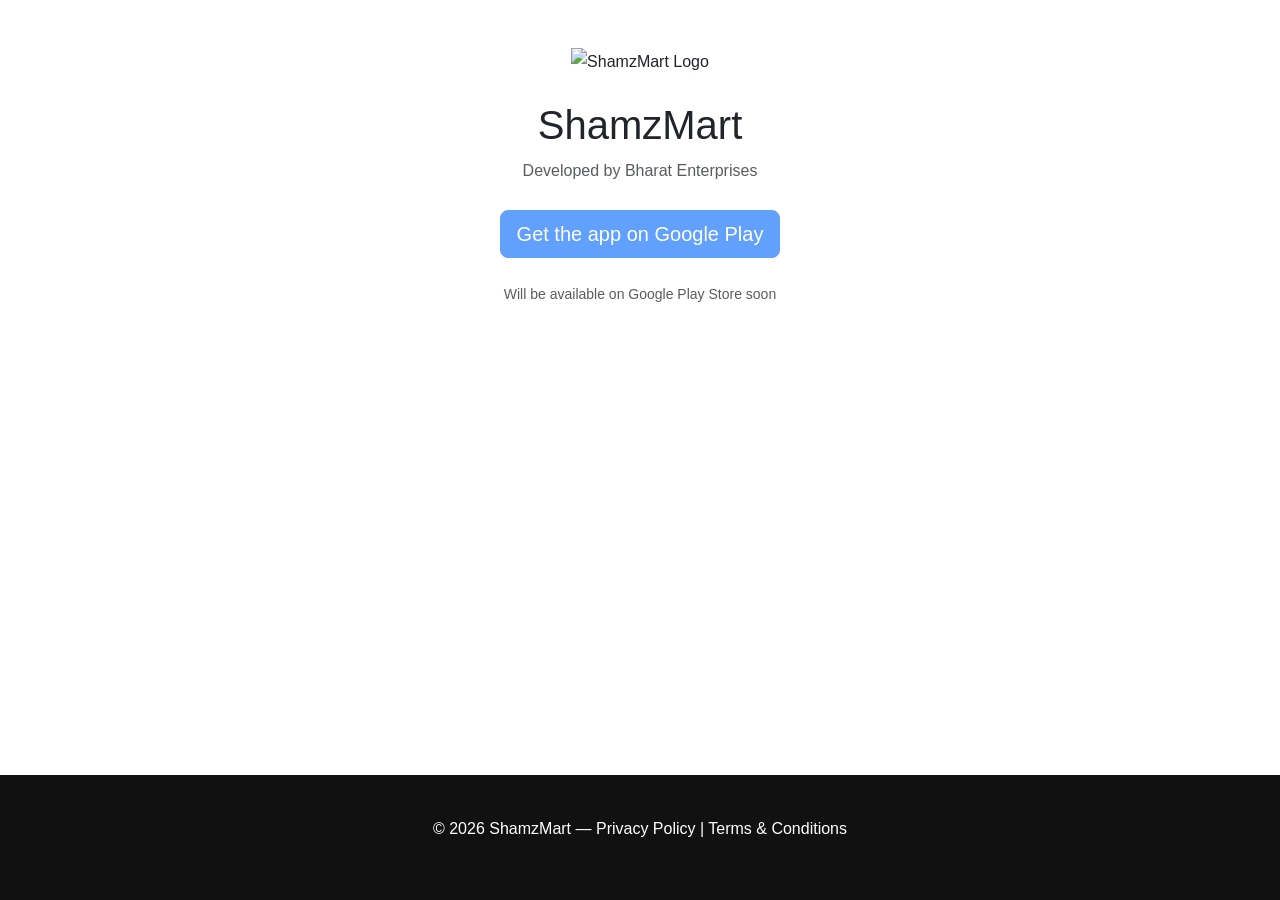
==== index.html @ 0a602063 "added index page" ====
<!DOCTYPE html>
<html lang="en">
<head>
  <meta charset="utf-8">
  <meta name="viewport" content="width=device-width, initial-scale=1">
  <title>ShamzMart — Home</title>
  <link href="https://cdn.jsdelivr.net/npm/bootstrap@5.3.0/dist/css/bootstrap.min.css" rel="stylesheet">
  <link rel="stylesheet" href="styles.css">
  <link rel="icon" href="assets/favicon.ico">
</head>
<body class="d-flex flex-column min-vh-100">
  <main class="container text-center my-5">
    <img src="https://res.cloudinary.com/dym8qvhrk/image/upload/logo-1_gxhx1r.png" alt="ShamzMart Logo" class="img-fluid" style="max-height:120px;"/>
    <h1 class="mt-4">ShamzMart</h1>
    <p class="text-muted">Developed by Bharat Enterprises</p>

    <div class="mt-4">
      <a href="#" target="_blank" rel="noopener" class="btn btn-primary btn-lg disabled">Get the app on Google Play</a>
    </div>

    <p class="small text-muted mt-4">Will be available on Google Play Store soon</p>
  </main>

  <footer class="footer mt-auto">
    <div class="container text-center">
      <p>&copy; 2026 ShamzMart — <a href="/privacy-policy">Privacy Policy</a> | <a href="/terms-and-conditions">Terms & Conditions</a></p>
    </div>
  </footer>

  <script src="https://cdn.jsdelivr.net/npm/bootstrap@5.3.0/dist/js/bootstrap.bundle.min.js"></script>
</body>
</html>
---- styles.css ----
body {
    font-family: Inter, sans-serif;
    line-height: 1.8;
    background-color: #ffffff;
    color: #212529;
}

.navbar {
    background: #ffffff;
    border-bottom: 1px solid #e9ecef;
    padding: 15px 0;
}

.navbar-brand {
    font-weight: 700;
    font-size: 1.2rem;
    color: #111 !important;
}

.nav-link {
    color: #555 !important;
    margin-left: 10px;
    transition: 0.2s ease;
}

.nav-link:hover,
.nav-link.active {
    color: #000 !important;
}

.hero {
    background: #f8f9fa;
    padding: 80px 0;
    text-align: center;
}

.hero h1 {
    font-size: 2.7rem;
    font-weight: 700;
    margin-bottom: 10px;
}

.hero p {
    color: #6c757d;
    margin: 0;
}

main.container {
    max-width: 900px;
}

.section {
    margin-bottom: 3rem;
}

.section h2 {
    font-size: 1.5rem;
    font-weight: 700;
    margin-bottom: 15px;
}

.section p,
.section li {
    color: #495057;
}

.section ul {
    padding-left: 20px;
}

.footer {
    background: #111;
    color: #ffffff;
    text-align: center;
    padding: 40px 0;
    margin-top: 50px;
}

.footer a {
    color: #ffffff;
    text-decoration: none;
}

.footer a:hover {
    text-decoration: underline;
}

@media (max-width: 768px) {

    .hero {
        padding: 2rem 20px;
    }

    .hero h1 {
        font-size: 2rem;
    }

    .navbar-nav {
        margin-top: 15px;
    }

    .nav-link {
        margin-left: 0;
        margin-bottom: 10px;
    }

    .navbar .container{
        flex-direction: column;
        align-items: center;
        justify-content: center;
    }

    .navbar-nav{
        flex-direction: row;
        align-items: center;
        margin-left: 0 !important;
        gap: 2rem;

    }
}
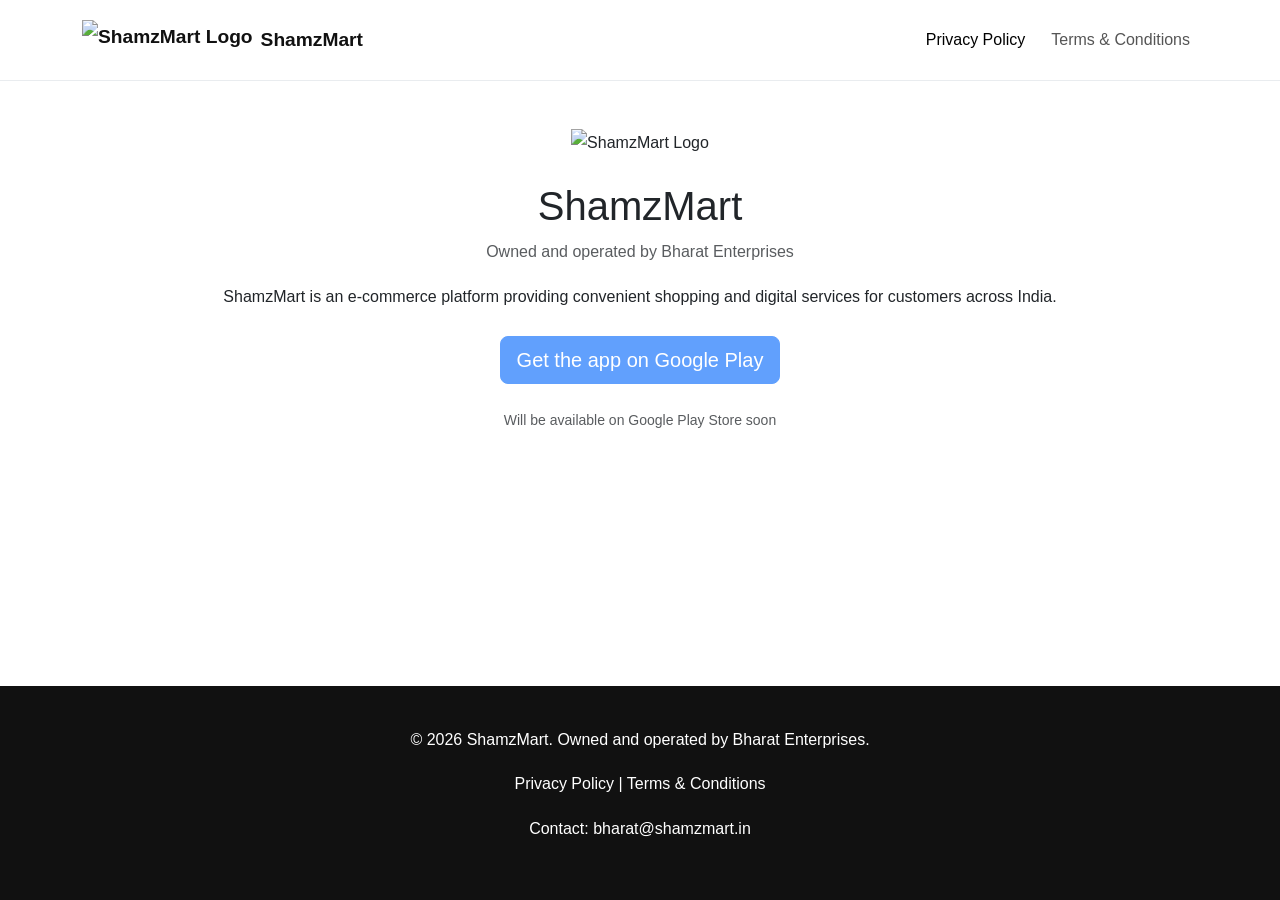
==== commit 7042c312: "added index page" ====
--- a/index.html
+++ b/index.html
@@ -1,32 +1,89 @@
-<!DOCTYPE html>
+<!doctype html>
 <html lang="en">
-<head>
-  <meta charset="utf-8">
-  <meta name="viewport" content="width=device-width, initial-scale=1">
-  <title>ShamzMart — Home</title>
-  <link href="https://cdn.jsdelivr.net/npm/bootstrap@5.3.0/dist/css/bootstrap.min.css" rel="stylesheet">
-  <link rel="stylesheet" href="styles.css">
-  <link rel="icon" href="assets/favicon.ico">
-</head>
-<body class="d-flex flex-column min-vh-100">
-  <main class="container text-center my-5">
-    <img src="https://res.cloudinary.com/dym8qvhrk/image/upload/logo-1_gxhx1r.png" alt="ShamzMart Logo" class="img-fluid" style="max-height:120px;"/>
-    <h1 class="mt-4">ShamzMart</h1>
-    <p class="text-muted">Developed by Bharat Enterprises</p>
+  <head>
+    <meta charset="utf-8" />
+    <meta name="viewport" content="width=device-width, initial-scale=1" />
+    <title>ShamzMart — Home</title>
+    <link
+      href="https://cdn.jsdelivr.net/npm/bootstrap@5.3.0/dist/css/bootstrap.min.css"
+      rel="stylesheet"
+    />
+    <link rel="stylesheet" href="styles.css" />
+    <link rel="icon" href="assets/favicon.ico" />
+  </head>
+  <body class="d-flex flex-column min-vh-100">
+     <!-- Navbar -->
+  <nav class="navbar navbar-expand-lg">
+    <div class="container">
 
-    <div class="mt-4">
-      <a href="#" target="_blank" rel="noopener" class="btn btn-primary btn-lg disabled">Get the app on Google Play</a>
+      <a class="navbar-brand d-flex align-items-center" href="/">
+        <img
+          src="https://res.cloudinary.com/dym8qvhrk/image/upload/logo-1_gxhx1r.png"
+          alt="ShamzMart Logo"
+          height="40"
+          class="me-2"
+        />
+        ShamzMart
+      </a>
+
+      <div class="navbar-nav ms-auto">
+        <a class="nav-link active" href="privacy-policy.html">
+          Privacy Policy
+        </a>
+
+        <a class="nav-link" href="terms-and-conditions.html">
+          Terms & Conditions
+        </a>
+      </div>
+
     </div>
+  </nav>
+    <main class="container text-center my-5">
+      <img
+        src="https://res.cloudinary.com/dym8qvhrk/image/upload/logo-1_gxhx1r.png"
+        alt="ShamzMart Logo"
+        class="img-fluid"
+        style="max-height:120px;"
+      />
 
-    <p class="small text-muted mt-4">Will be available on Google Play Store soon</p>
-  </main>
+      <h1 class="mt-4">ShamzMart</h1>
+      <p class="text-muted">Owned and operated by Bharat Enterprises</p>
 
-  <footer class="footer mt-auto">
-    <div class="container text-center">
-      <p>&copy; 2026 ShamzMart — <a href="/privacy-policy">Privacy Policy</a> | <a href="/terms-and-conditions">Terms & Conditions</a></p>
-    </div>
-  </footer>
+      <p class="mt-3">
+        ShamzMart is an e-commerce platform providing convenient shopping and
+        digital services for customers across India.
+      </p>
 
-  <script src="https://cdn.jsdelivr.net/npm/bootstrap@5.3.0/dist/js/bootstrap.bundle.min.js"></script>
-</body>
-</html>+      <div class="mt-4">
+        <a
+          href="#"
+          target="_blank"
+          rel="noopener"
+          class="btn btn-primary btn-lg disabled"
+          >Get the app on Google Play</a
+        >
+      </div>
+
+      <p class="small text-muted mt-4">
+        Will be available on Google Play Store soon
+      </p>
+    </main>
+
+    <footer class="footer mt-auto">
+      <div class="container text-center">
+        <p>© 2026 ShamzMart. Owned and operated by Bharat Enterprises.</p>
+
+        <p>
+          <a href="/privacy-policy">Privacy Policy</a> |
+          <a href="/terms-and-conditions">Terms & Conditions</a>
+        </p>
+
+        <p>
+          Contact: <a href="mailto:bharat@shamzmart.in">bharat@shamzmart.in</a>
+        </p>
+      </div>
+    </footer>
+
+    <script src="https://cdn.jsdelivr.net/npm/bootstrap@5.3.0/dist/js/bootstrap.bundle.min.js"></script>
+  </body>
+</html>
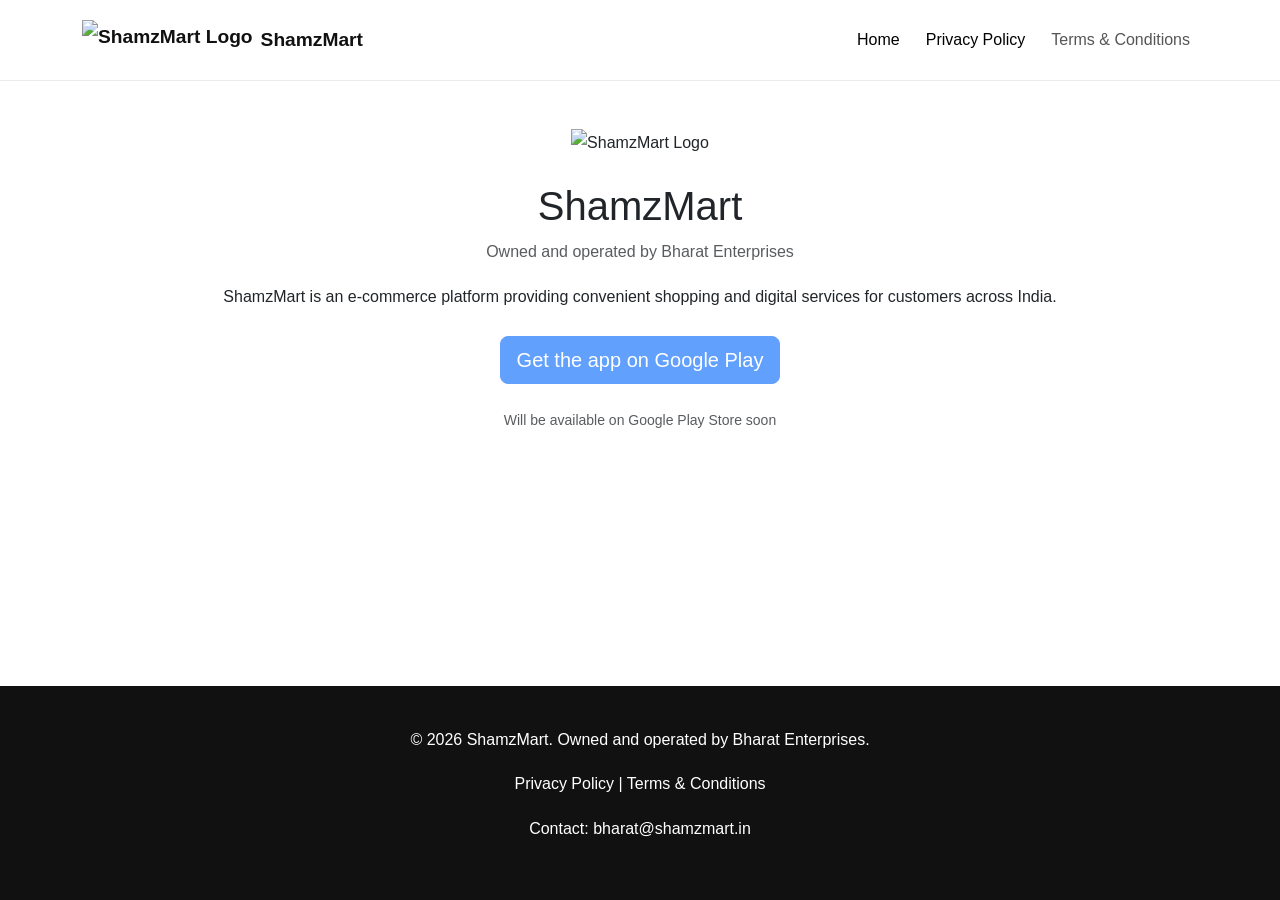
==== commit 0bcc4116: "added index page" ====
--- a/index.html
+++ b/index.html
@@ -27,6 +27,9 @@
       </a>
 
       <div class="navbar-nav ms-auto">
+        <a class="nav-link active" href="index.html">
+          Home
+        </a>
         <a class="nav-link active" href="privacy-policy.html">
           Privacy Policy
         </a>
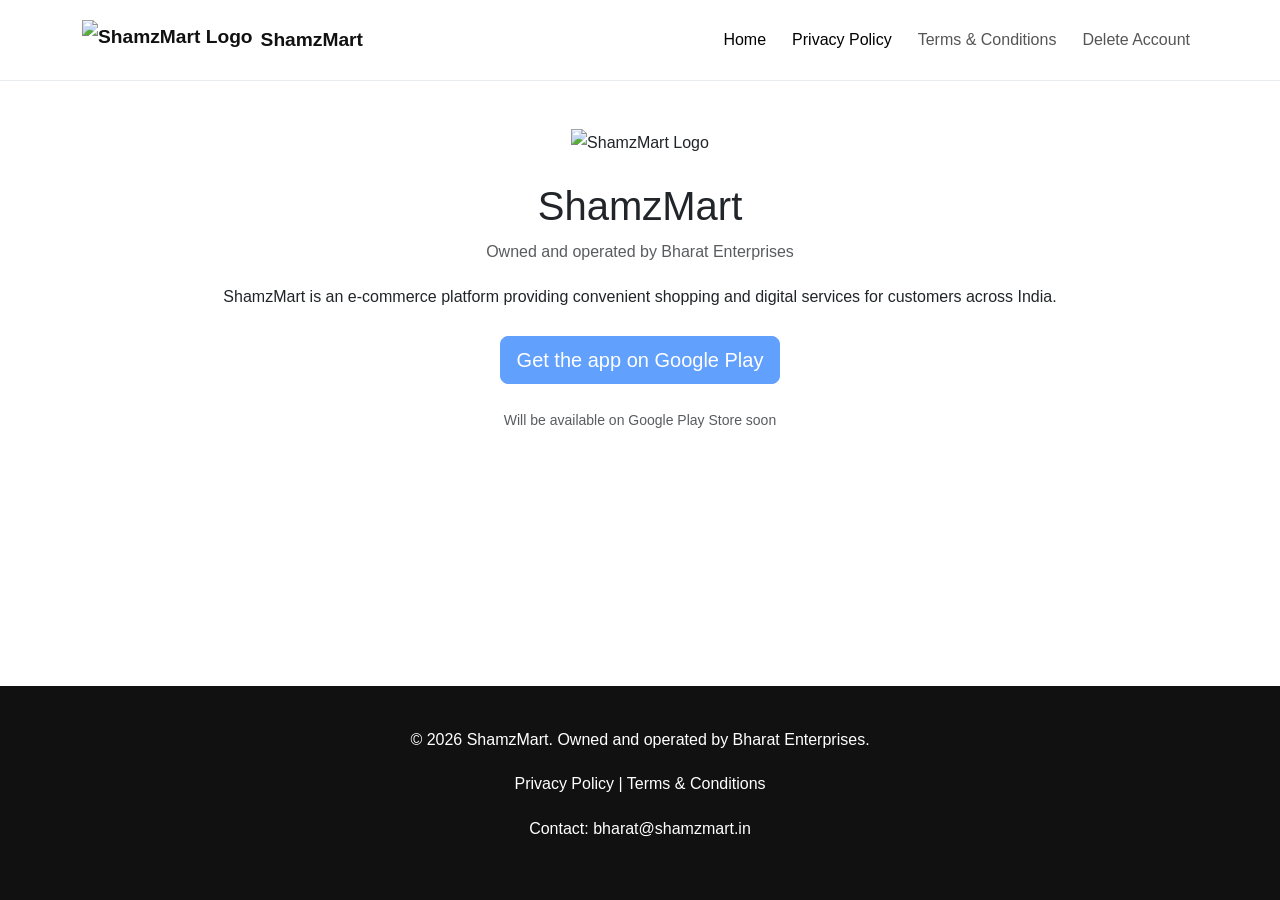
==== commit 3064614e: "added account deleting instruction page" ====
--- a/index.html
+++ b/index.html
@@ -36,6 +36,10 @@
 
         <a class="nav-link" href="terms-and-conditions.html">
           Terms & Conditions
+        </a>
+
+        <a class="nav-link" href="delete-account.html">
+          Delete Account
         </a>
       </div>
 
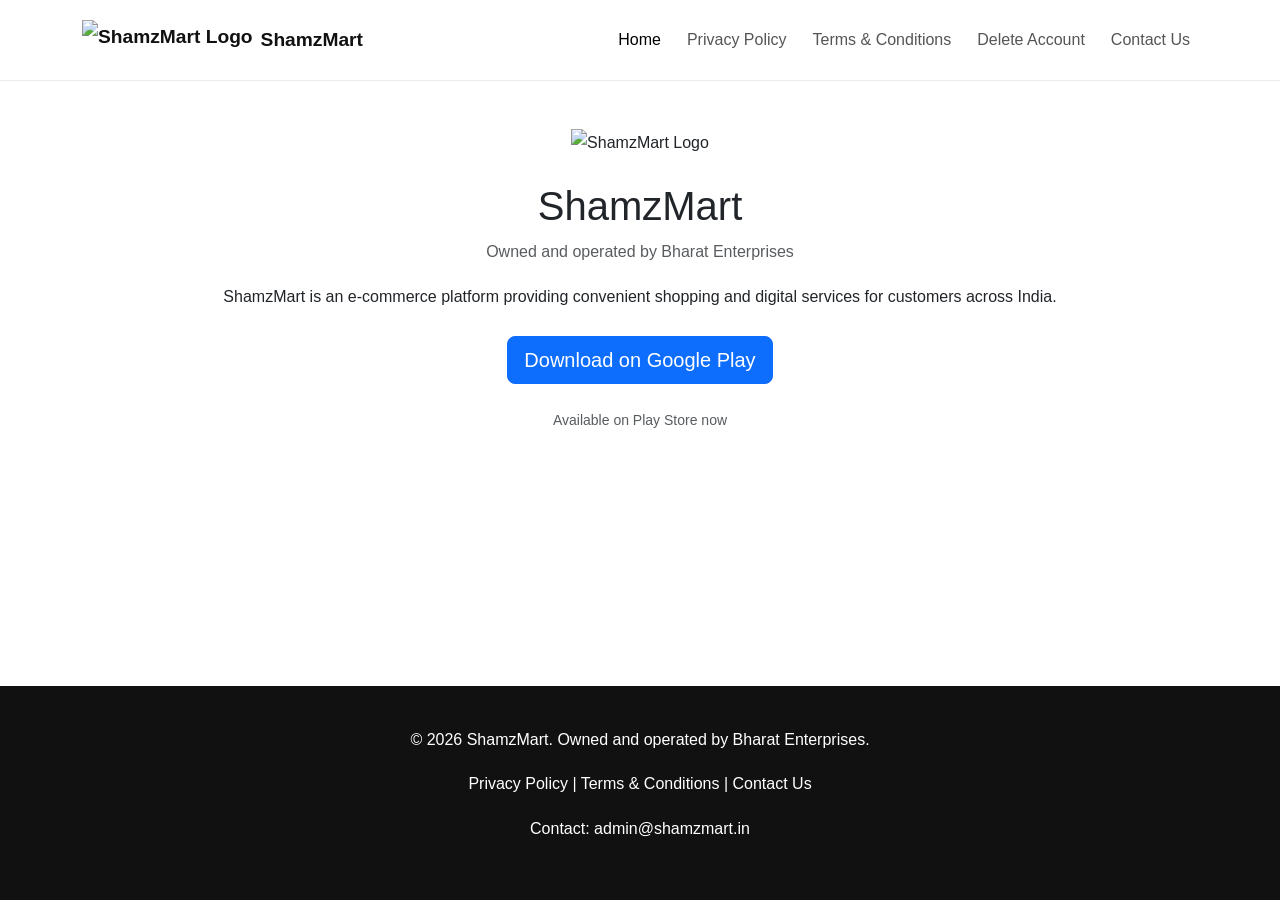
==== commit 5f6ceee8: "added contact us page" ====
--- a/index.html
+++ b/index.html
@@ -30,16 +30,17 @@
         <a class="nav-link active" href="index.html">
           Home
         </a>
-        <a class="nav-link active" href="privacy-policy.html">
+        <a class="nav-link" href="privacy-policy.html">
           Privacy Policy
         </a>
-
         <a class="nav-link" href="terms-and-conditions.html">
           Terms & Conditions
         </a>
-
         <a class="nav-link" href="delete-account.html">
           Delete Account
+        </a>
+        <a class="nav-link" href="contact-us.html">
+          Contact Us
         </a>
       </div>
 
@@ -63,16 +64,16 @@
 
       <div class="mt-4">
         <a
-          href="#"
+          href="https://play.google.com/store/apps/details?id=in.shamzmart.mobile"
           target="_blank"
           rel="noopener"
-          class="btn btn-primary btn-lg disabled"
-          >Get the app on Google Play</a
+          class="btn btn-primary btn-lg"
+          >Download on Google Play</a
         >
       </div>
 
       <p class="small text-muted mt-4">
-        Will be available on Google Play Store soon
+        Available on Play Store now
       </p>
     </main>
 
@@ -81,12 +82,13 @@
         <p>© 2026 ShamzMart. Owned and operated by Bharat Enterprises.</p>
 
         <p>
-          <a href="/privacy-policy">Privacy Policy</a> |
-          <a href="/terms-and-conditions">Terms & Conditions</a>
+          <a href="privacy-policy.html">Privacy Policy</a> |
+          <a href="terms-and-conditions.html">Terms & Conditions</a> |
+          <a href="contact-us.html">Contact Us</a>
         </p>
 
         <p>
-          Contact: <a href="mailto:bharat@shamzmart.in">bharat@shamzmart.in</a>
+          Contact: <a href="mailto:admin@shamzmart.in">admin@shamzmart.in</a>
         </p>
       </div>
     </footer>
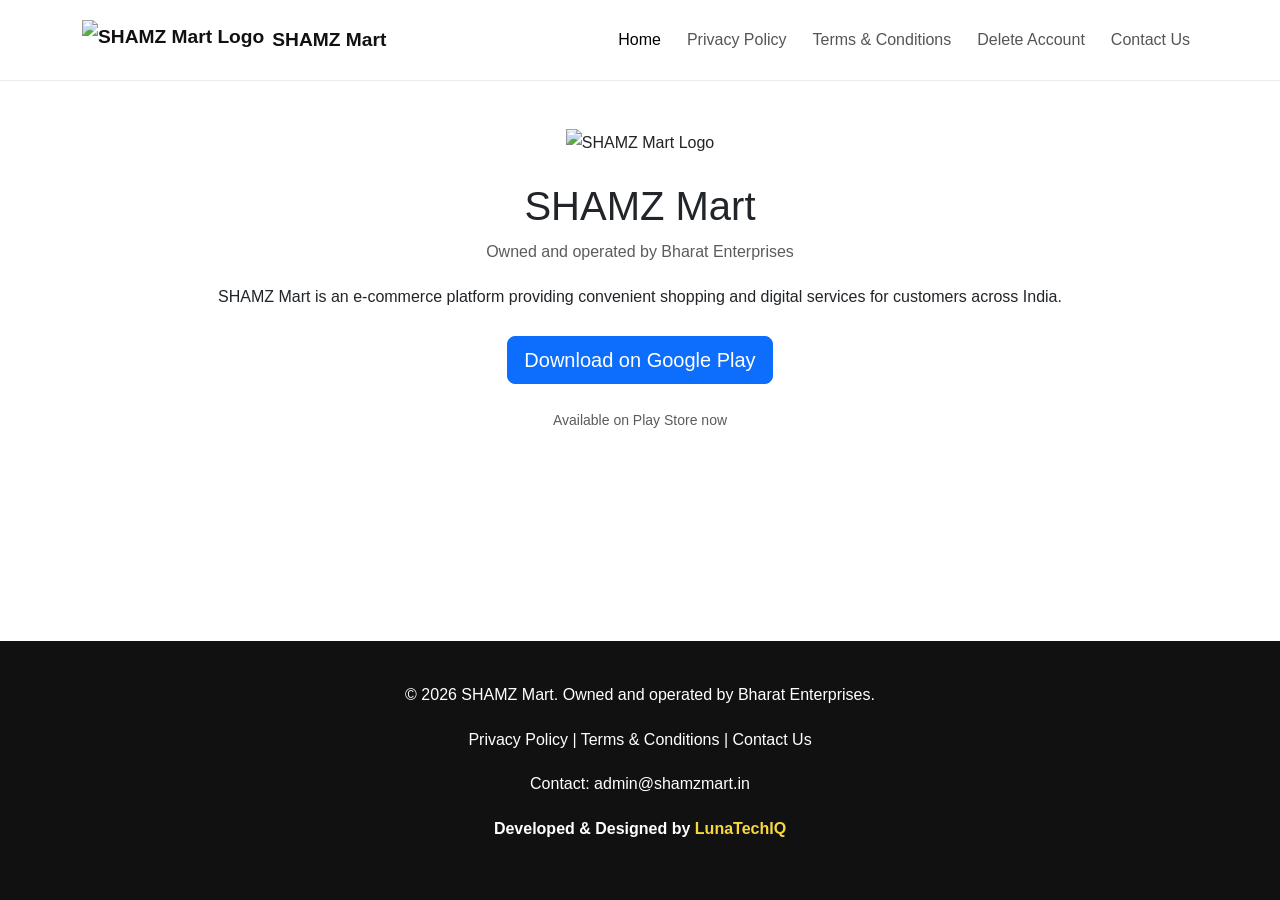
==== commit bb8b1c60: "updated policies" ====
--- a/index.html
+++ b/index.html
@@ -3,7 +3,7 @@
   <head>
     <meta charset="utf-8" />
     <meta name="viewport" content="width=device-width, initial-scale=1" />
-    <title>ShamzMart — Home</title>
+    <title>SHAMZ Mart — Home</title>
     <link
       href="https://cdn.jsdelivr.net/npm/bootstrap@5.3.0/dist/css/bootstrap.min.css"
       rel="stylesheet"
@@ -19,11 +19,11 @@
       <a class="navbar-brand d-flex align-items-center" href="/">
         <img
           src="https://res.cloudinary.com/dym8qvhrk/image/upload/logo-1_gxhx1r.png"
-          alt="ShamzMart Logo"
+          alt="SHAMZ Mart Logo"
           height="40"
           class="me-2"
         />
-        ShamzMart
+        SHAMZ Mart
       </a>
 
       <div class="navbar-nav ms-auto">
@@ -49,16 +49,16 @@
     <main class="container text-center my-5">
       <img
         src="https://res.cloudinary.com/dym8qvhrk/image/upload/logo-1_gxhx1r.png"
-        alt="ShamzMart Logo"
+        alt="SHAMZ Mart Logo"
         class="img-fluid"
         style="max-height:120px;"
       />
 
-      <h1 class="mt-4">ShamzMart</h1>
+      <h1 class="mt-4">SHAMZ Mart</h1>
       <p class="text-muted">Owned and operated by Bharat Enterprises</p>
 
       <p class="mt-3">
-        ShamzMart is an e-commerce platform providing convenient shopping and
+        SHAMZ Mart is an e-commerce platform providing convenient shopping and
         digital services for customers across India.
       </p>
 
@@ -79,7 +79,7 @@
 
     <footer class="footer mt-auto">
       <div class="container text-center">
-        <p>© 2026 ShamzMart. Owned and operated by Bharat Enterprises.</p>
+        <p>© 2026 SHAMZ Mart. Owned and operated by Bharat Enterprises.</p>
 
         <p>
           <a href="privacy-policy.html">Privacy Policy</a> |
@@ -90,6 +90,10 @@
         <p>
           Contact: <a href="mailto:admin@shamzmart.in">admin@shamzmart.in</a>
         </p>
+
+        <p class="credit">
+          Developed & Designed by <a href="https://lunatechiq.tech" target="_blank" rel="noopener">LunaTechIQ</a>
+        </p>
       </div>
     </footer>
 
--- a/styles.css
+++ b/styles.css
@@ -85,6 +85,20 @@
     text-decoration: underline;
 }
 
+.footer .credit {
+    color: #ffffff;
+    font-weight: 600;
+    margin-top: 0.75rem;
+}
+
+.footer .credit a {
+    color: #f8d73d;
+}
+
+.footer .credit a:hover {
+    color: #f8d73d;
+}
+
 @media (max-width: 768px) {
 
     .hero {
